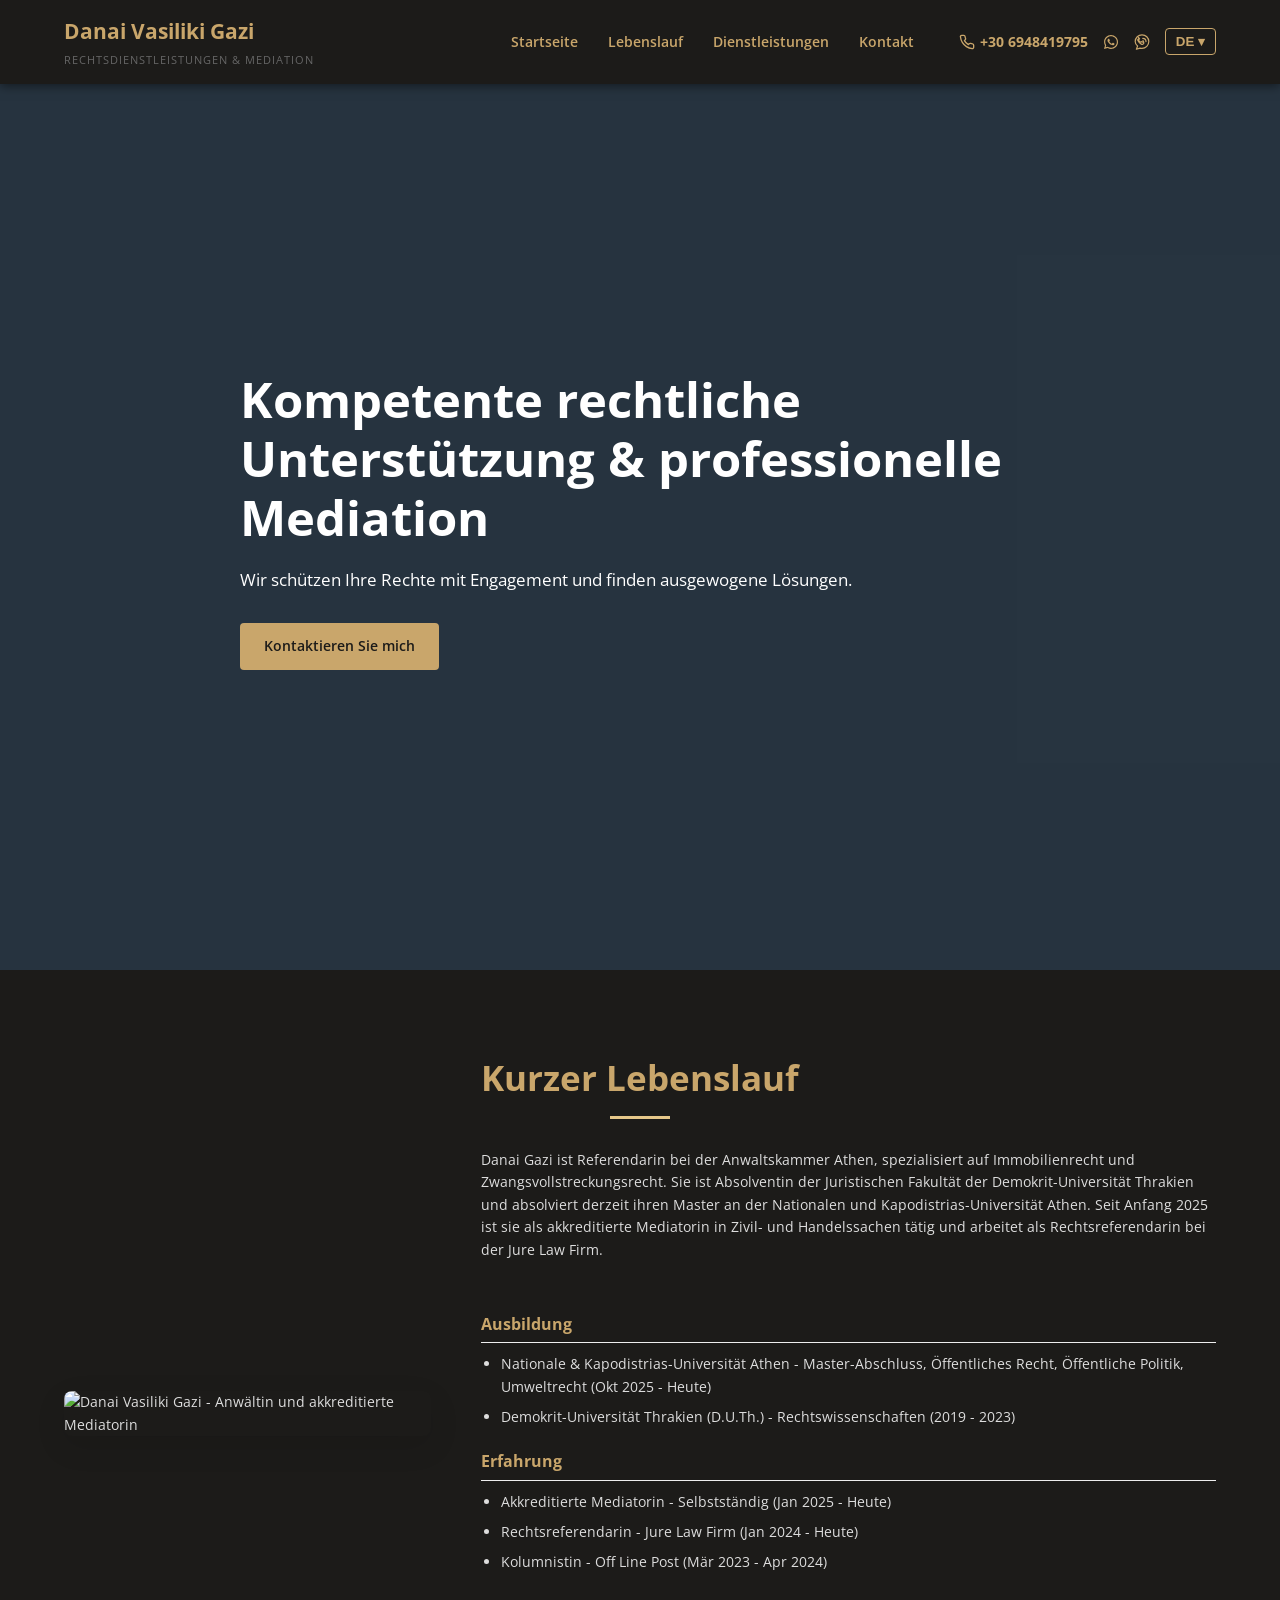
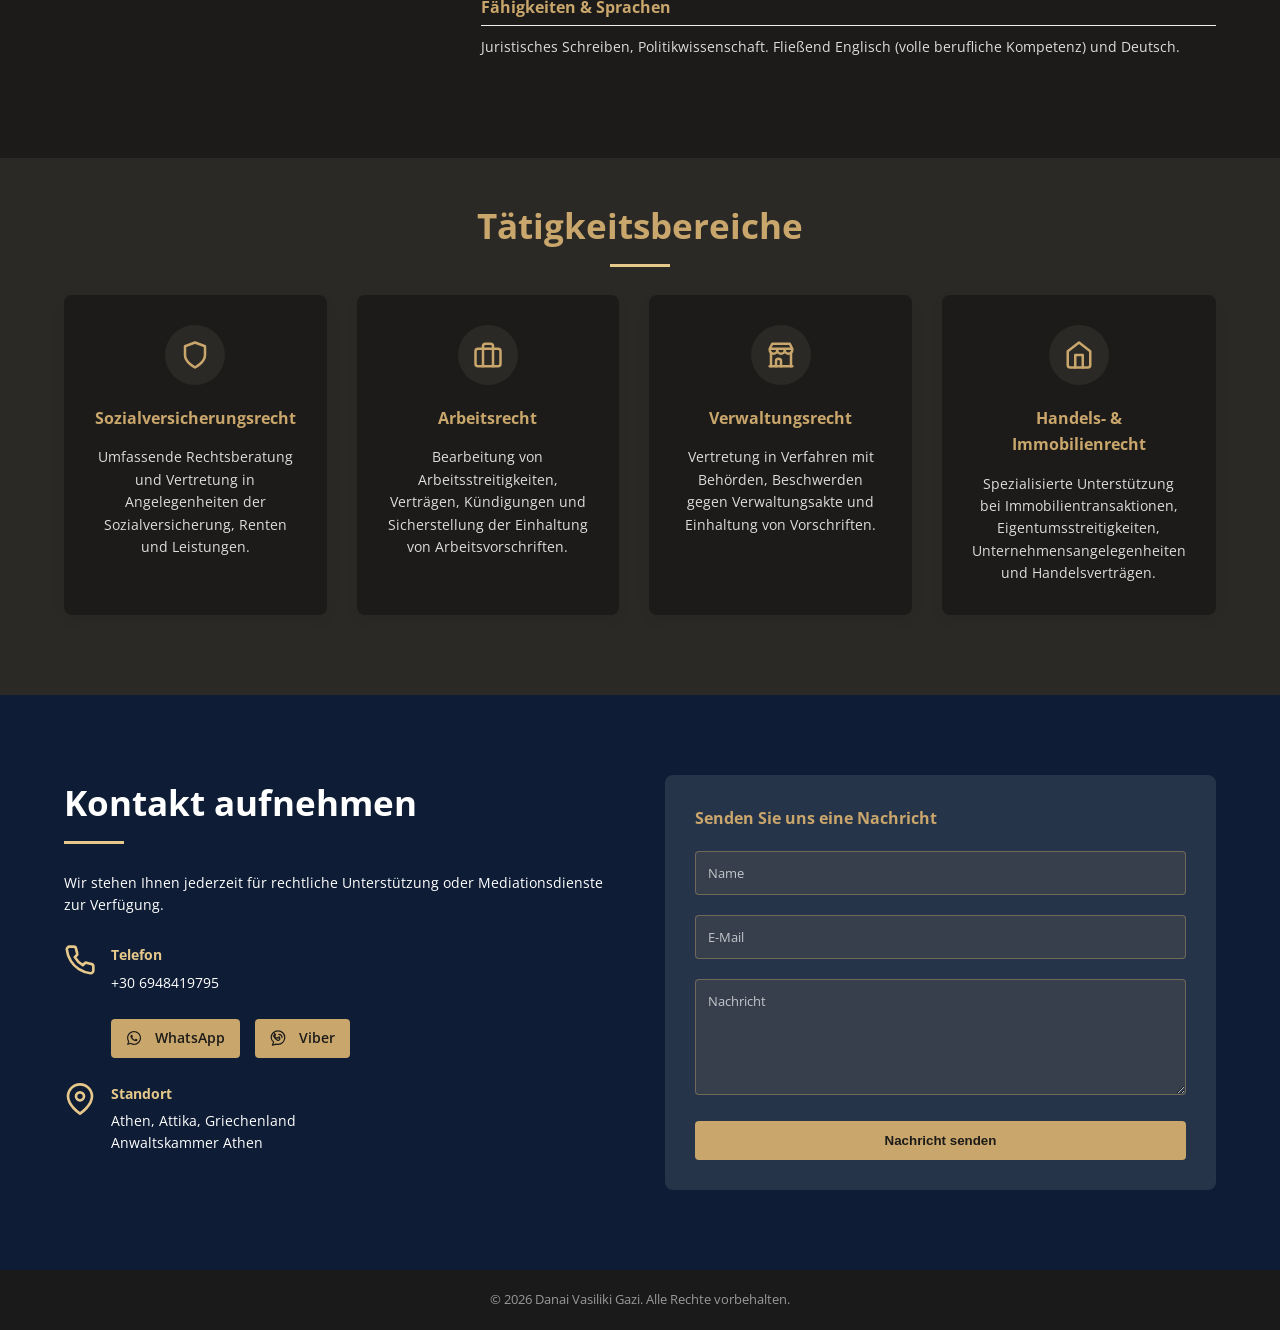
==== danai-vasiliki-gazi/de/index.html @ 1a887050 "." ====
<!DOCTYPE html>
<html lang="de">
<head>
    <meta name="google-site-verification" content="7cED5pmTlYYOZ8iL5Qbo6pSkVBy6zcgVpMgm1AXRRhg" />
    <meta charset="UTF-8">
    <meta name="viewport" content="width=device-width, initial-scale=1.0">
    <title>Danai Vasiliki Gazi - Rechtsdienstleistungen &amp; Mediation</title>
    <meta name="description" content="Danai Vasiliki Gazi ist Referendarin und akkreditierte Mediatorin. Kompetente rechtliche Unterstützung und professionelle Mediation in Athen.">
    
    <link rel="preload" as="image" href="../dikigoros-athina-nomikes-ypiresies.jpg">
    
    <link rel="alternate" hreflang="el" href="/" />
    <link rel="alternate" hreflang="en" href="/en/" />
    <link rel="alternate" hreflang="de" href="/de/" />
    <link rel="alternate" hreflang="x-default" href="/" />

    <link rel="apple-touch-icon" sizes="180x180" href="../apple-touch-icon.png">
    <link rel="icon" type="image/png" sizes="32x32" href="../favicon-32x32.png">
    <link rel="icon" type="image/png" sizes="16x16" href="../favicon-16x16.png">
    <link rel="icon" type="image/png" sizes="192x192" href="../android-chrome-192x192.png">
    <link rel="icon" type="image/png" sizes="512x512" href="../android-chrome-512x512.png">
    <link rel="icon" href="../favicon.ico">

    <link rel="stylesheet" href="../style.css">
    <link href="https://fonts.googleapis.com/css2?family=Open+Sans:wght@300;400;600;700&display=swap" rel="stylesheet">
</head>
<body>

    <header class="site-header">
        <div class="container header-container">
            <div class="logo">
                <h1>Danai Vasiliki Gazi</h1>
                <p class="subtitle">Rechtsdienstleistungen &amp; Mediation</p>
            </div>
            
            <nav class="main-nav" id="main-nav">
                <ul class="nav-links">
                    <li><a href="#home">Startseite</a></li>
                    <li><a href="#about">Lebenslauf</a></li>
                    <li><a href="#services">Dienstleistungen</a></li>
                    <li><a href="#contact">Kontakt</a></li>
                </ul>
                <div class="nav-actions">
                    <a href="tel:+306948419795" class="phone-link">
                        <svg class="icon-small" viewBox="0 0 24 24" fill="none" stroke="currentColor" stroke-width="2" stroke-linecap="round" stroke-linejoin="round"><path d="M22 16.92v3a2 2 0 0 1-2.18 2 19.79 19.79 0 0 1-8.63-3.07 19.5 19.5 0 0 1-6-6 19.79 19.79 0 0 1-3.07-8.67A2 2 0 0 1 4.11 2h3a2 2 0 0 1 2 1.72 12.84 12.84 0 0 0 .7 2.81 2 2 0 0 1-.45 2.11L8.09 9.91a16 16 0 0 0 6 6l1.27-1.27a2 2 0 0 1 2.11-.45 12.84 12.84 0 0 0 2.81.7A2 2 0 0 1 22 16.92z"></path></svg>
                        <span>+30 6948419795</span>
                    </a>
                    
                    <a href="https://wa.me/306948419795" class="phone-link social-icon-link" title="WhatsApp" target="_blank">
                        <svg class="icon-small" viewBox="0 0 448 512" fill="currentColor">
                            <path d="M380.9 97.1C339 55.1 283.2 32 223.9 32c-122.4 0-222 99.6-222 222 0 39.1 10.2 77.3 29.6 111L0 480l117.7-30.9c32.4 17.7 68.9 27 106.1 27h.1c122.3 0 224.1-99.6 224.1-222 0-59.3-25.2-115-67.1-157zm-157 341.6c-33.2 0-65.7-8.9-94-25.7l-6.7-4-69.8 18.3L72 359.2l-4.4-7c-18.5-29.4-28.2-63.3-28.2-98.2 0-101.7 82.8-184.5 184.6-184.5 49.3 0 95.6 19.2 130.4 54.1 34.8 34.9 56.2 81.2 56.1 130.5 0 101.8-84.9 184.6-186.6 184.6zm101.2-138.2c-5.5-2.8-32.8-16.2-37.9-18-5.1-1.9-8.8-2.8-12.5 2.8-3.7 5.6-14.3 18-17.6 21.8-3.2 3.7-6.5 4.2-12 1.4-32.6-16.3-54-29.1-75.5-66-5.7-9.8 5.7-9.1 16.3-30.3 1.8-3.7.9-6.9-.5-9.7-1.4-2.8-12.5-30.1-17.1-41.2-4.5-10.8-9.1-9.3-12.5-9.5-3.2-.2-6.9-.2-10.6-.2-3.7 0-9.7 1.4-14.8 6.9-5.1 5.6-19.4 19-19.4 46.3 0 27.3 19.9 53.7 22.6 57.4 2.8 3.7 39.1 59.7 94.8 83.8 35.2 15.2 49 16.5 66.6 13.9 10.7-1.6 32.8-13.4 37.4-26.4 4.6-13 4.6-24.1 3.2-26.4-1.3-2.5-5-3.9-10.5-6.6z"></path>
                        </svg>
                    </a>
                    <a href="viber://chat?number=%2B306948419795" class="phone-link social-icon-link" title="Viber" target="_blank">
                        <svg class="icon-small" viewBox="3 2 19 20" fill="none" stroke="currentColor" stroke-width="1.5" stroke-linecap="round" stroke-linejoin="round">
                            <path d="M21 11.5c0 4.69-3.81 8.5-8.5 8.5-.87 0-1.7-.13-2.5-.38L5.5 21l1.5-4C5.13 15.65 4 13.7 4 11.5 4 6.81 7.81 3 12.5 3S21 6.81 21 11.5z"></path>
                            <path d="M9.5 8c-.28-.28-.5-.5-.85-.5s-.7.22-.85.5c-.3.3-.65.7-.65 1.15s.2 1 .4 1.45c.8 1.8 2.25 3.25 4.05 4.05.45.2.95.4 1.45.4s.85-.35 1.15-.65c.15-.15.37-.57.5-.85.13-.28.13-.5.13-.57s-.22-.36-.6-.54l-1.6-.74c-.38-.18-.63-.28-.73-.13-.1.15-.38.48-.5.62-.13.15-.27.17-.65 0-1.1-.5-1.9-1.3-2.4-2.4-.17-.38-.15-.52 0-.65.14-.12.47-.4.62-.5.15-.1.05-.35-.13-.73l-.74-1.6z"></path>
                            <path d="M13.5 7.5a4 4 0 0 1 4 4"></path>
                            <path d="M13.5 10.5a1 1 0 0 1 1 1"></path>
                        </svg>
                    </a>
                    
                    <div class="lang-selector">
                        <button class="lang-btn" onclick="toggleLangMenu()">DE &#9662;</button>
                        <div class="lang-dropdown" id="lang-dropdown">
                            <a href="/">EL</a>
                            <a href="/en/">EN</a>
                            <a href="/de/">DE</a>
                        </div>
                    </div>
                </div>
            </nav>
            
            <button class="mobile-menu-btn" id="mobile-menu-btn">
                <span></span>
                <span></span>
                <span></span>
            </button>
        </div>
    </header>

    <section id="home" class="first-section" aria-label="Athens Lawyer Legal Services">
        <div class="first-overlay" role="img" aria-label="Scales of Justice and Law Books"></div>
        <div class="container first-content">
            <h2>Kompetente rechtliche Unterstützung &amp; professionelle Mediation</h2>
            <p>Wir schützen Ihre Rechte mit Engagement und finden ausgewogene Lösungen.</p>
            <a href="#contact" class="btn btn-primary">Kontaktieren Sie mich</a>
        </div>
    </section>

    <section id="about" class="about-section section-padding">
        <div class="container">
            <div class="about-section-container">
                <h2 class="section-title about-section-title">Kurzer Lebenslauf</h2>
                <div class="about-content-wrapper">
                    <div class="about-image">
                        <img src="../danai-vasiliki-gazi-dikigoros.jpg" alt="Danai Vasiliki Gazi - Anwältin und akkreditierte Mediatorin" id="profile-img">
                    </div>
                    <p class="about-intro">Danai Gazi ist Referendarin bei der Anwaltskammer Athen, spezialisiert auf Immobilienrecht und Zwangsvollstreckungsrecht. Sie ist Absolventin der Juristischen Fakultät der Demokrit-Universität Thrakien und absolviert derzeit ihren Master an der Nationalen und Kapodistrias-Universität Athen. Seit Anfang 2025 ist sie als akkreditierte Mediatorin in Zivil- und Handelssachen tätig und arbeitet als Rechtsreferendarin bei der Jure Law Firm.</p>
                    
                    <div class="resume-highlights">
                        <div class="resume-item">
                            <h3>Ausbildung</h3>
                            <ul>
                                <li>Nationale &amp; Kapodistrias-Universität Athen - Master-Abschluss, Öffentliches Recht, Öffentliche Politik, Umweltrecht (Okt 2025 - Heute)</li>
                                <li>Demokrit-Universität Thrakien (D.U.Th.) - Rechtswissenschaften (2019 - 2023)</li>
                            </ul>
                        </div>
                        <div class="resume-item">
                            <h3>Erfahrung</h3>
                            <ul>
                                <li>Akkreditierte Mediatorin - Selbstständig (Jan 2025 - Heute)</li>
                                <li>Rechtsreferendarin - Jure Law Firm (Jan 2024 - Heute)</li>
                                <li>Kolumnistin - Off Line Post (Mär 2023 - Apr 2024)</li>
                            </ul>
                        </div>
                         <div class="resume-item">
                            <h3>Fähigkeiten &amp; Sprachen</h3>
                            <p>Juristisches Schreiben, Politikwissenschaft. Fließend Englisch (volle berufliche Kompetenz) und Deutsch.</p>
                        </div>
                    </div>
                </div>
            </div>
        </div>
    </section>

    <section id="services" class="services-section section-padding bg-light">
        <div class="container">
            <h2 class="section-title text-center">Tätigkeitsbereiche</h2>
            <div class="services-grid">
                
                <div class="service-card">
                    <div class="service-icon">
                        <svg viewBox="0 0 24 24" fill="none" stroke="currentColor" stroke-width="2" stroke-linecap="round" stroke-linejoin="round" style="width: 30px; height: 30px; color: var(--primary-color);"><path d="M12 22s8-4 8-10V5l-8-3-8 3v7c0 6 8 10 8 10z"></path></svg>
                    </div>
                    <h3>Sozialversicherungsrecht</h3>
                    <p>Umfassende Rechtsberatung und Vertretung in Angelegenheiten der Sozialversicherung, Renten und Leistungen.</p>
                </div>
                
                <div class="service-card">
                    <div class="service-icon">
                        <svg viewBox="0 0 24 24" fill="none" stroke="currentColor" stroke-width="2" stroke-linecap="round" stroke-linejoin="round" style="width: 30px; height: 30px; color: var(--primary-color);"><rect x="2" y="7" width="20" height="14" rx="2" ry="2"></rect><path d="M16 21V5a2 2 0 0 0-2-2h-4a2 2 0 0 0-2 2v16"></path></svg>
                    </div>
                    <h3>Arbeitsrecht</h3>
                    <p>Bearbeitung von Arbeitsstreitigkeiten, Verträgen, Kündigungen und Sicherstellung der Einhaltung von Arbeitsvorschriften.</p>
                </div>
                
                <div class="service-card">
                    <div class="service-icon">
                        <svg viewBox="0 0 24 24" fill="none" stroke="currentColor" stroke-width="2" stroke-linecap="round" stroke-linejoin="round" style="width: 30px; height: 30px; color: var(--primary-color);"><path d="M3 21h18"></path><path d="M3 7v1a3 3 0 0 0 6 0v-1m0 1a3 3 0 0 0 6 0v-1m0 1a3 3 0 0 0 6 0v-1h-18l2-4h14l2 4"></path><line x1="4" y1="21" x2="4" y2="10"></line><line x1="20" y1="21" x2="20" y2="10"></line><path d="M8 21v-4a2 2 0 0 1 4 0v4"></path></svg>
                    </div>
                    <h3>Verwaltungsrecht</h3>
                    <p>Vertretung in Verfahren mit Behörden, Beschwerden gegen Verwaltungsakte und Einhaltung von Vorschriften.</p>
                </div>
                
                <div class="service-card">
                    <div class="service-icon">
                        <svg viewBox="0 0 24 24" fill="none" stroke="currentColor" stroke-width="2" stroke-linecap="round" stroke-linejoin="round" style="width: 30px; height: 30px; color: var(--primary-color);"><path d="M3 9l9-7 9 7v11a2 2 0 0 1-2 2H5a2 2 0 0 1-2-2z"></path><polyline points="9 22 9 12 15 12 15 22"></polyline></svg>
                    </div>
                    <h3>Handels- &amp; Immobilienrecht</h3>
                    <p>Spezialisierte Unterstützung bei Immobilientransaktionen, Eigentumsstreitigkeiten, Unternehmensangelegenheiten und Handelsverträgen.</p>
                </div>

            </div>
        </div>
    </section>

    <section id="contact" class="last-section" aria-label="Contact Law Office">
        <div class="last-overlay" role="img" aria-label="Law Library Books"></div>
        <div class="container last-container">
            <div class="last-content">
                <h2 class="section-title last-title">Kontakt aufnehmen</h2>
                <p class="last-desc">Wir stehen Ihnen jederzeit für rechtliche Unterstützung oder Mediationsdienste zur Verfügung.</p>
                
                <div class="last-info">
                    <a href="tel:+306948419795" class="last-info-item">
                        <svg class="icon-medium" style="color: var(--secondary-color);" viewBox="0 0 24 24" fill="none" stroke="currentColor" stroke-width="2" stroke-linecap="round" stroke-linejoin="round"><path d="M22 16.92v3a2 2 0 0 1-2.18 2 19.79 19.79 0 0 1-8.63-3.07 19.5 19.5 0 0 1-6-6 19.79 19.79 0 0 1-3.07-8.67A2 2 0 0 1 4.11 2h3a2 2 0 0 1 2 1.72 12.84 12.84 0 0 0 .7 2.81 2 2 0 0 1-.45 2.11L8.09 9.91a16 16 0 0 0 6 6l1.27-1.27a2 2 0 0 1 2.11-.45 12.84 12.84 0 0 0 2.81.7A2 2 0 0 1 22 16.92z"></path></svg>
                        <div>
                            <h4>Telefon</h4>
                            <p>+30 6948419795</p>
                        </div>
                    </a>
                    
                    <div class="social-contact-buttons" style="display: flex; gap: 15px; margin-bottom: 25px; margin-left: 47px;">
                        <a href="https://wa.me/306948419795" class="btn btn-primary social-btn-wa" target="_blank" style="display: flex; align-items: center; justify-content: center; gap: 8px; padding: 8px 15px;">
                            <svg class="icon-small" viewBox="0 0 448 512" fill="currentColor">
                                <path d="M380.9 97.1C339 55.1 283.2 32 223.9 32c-122.4 0-222 99.6-222 222 0 39.1 10.2 77.3 29.6 111L0 480l117.7-30.9c32.4 17.7 68.9 27 106.1 27h.1c122.3 0 224.1-99.6 224.1-222 0-59.3-25.2-115-67.1-157zm-157 341.6c-33.2 0-65.7-8.9-94-25.7l-6.7-4-69.8 18.3L72 359.2l-4.4-7c-18.5-29.4-28.2-63.3-28.2-98.2 0-101.7 82.8-184.5 184.6-184.5 49.3 0 95.6 19.2 130.4 54.1 34.8 34.9 56.2 81.2 56.1 130.5 0 101.8-84.9 184.6-186.6 184.6zm101.2-138.2c-5.5-2.8-32.8-16.2-37.9-18-5.1-1.9-8.8-2.8-12.5 2.8-3.7 5.6-14.3 18-17.6 21.8-3.2 3.7-6.5 4.2-12 1.4-32.6-16.3-54-29.1-75.5-66-5.7-9.8 5.7-9.1 16.3-30.3 1.8-3.7.9-6.9-.5-9.7-1.4-2.8-12.5-30.1-17.1-41.2-4.5-10.8-9.1-9.3-12.5-9.5-3.2-.2-6.9-.2-10.6-.2-3.7 0-9.7 1.4-14.8 6.9-5.1 5.6-19.4 19-19.4 46.3 0 27.3 19.9 53.7 22.6 57.4 2.8 3.7 39.1 59.7 94.8 83.8 35.2 15.2 49 16.5 66.6 13.9 10.7-1.6 32.8-13.4 37.4-26.4 4.6-13 4.6-24.1 3.2-26.4-1.3-2.5-5-3.9-10.5-6.6z"></path>
                            </svg>
                            <span style="margin-left: 5px;">WhatsApp</span>
                        </a>
                        <a href="viber://chat?number=%2B306948419795" class="btn btn-primary social-btn-viber" target="_blank" style="display: flex; align-items: center; justify-content: center; gap: 8px; padding: 8px 15px;">
                            <svg class="icon-small" viewBox="3 2 19 20" fill="none" stroke="currentColor" stroke-width="1.5" stroke-linecap="round" stroke-linejoin="round">
                                <path d="M21 11.5c0 4.69-3.81 8.5-8.5 8.5-.87 0-1.7-.13-2.5-.38L5.5 21l1.5-4C5.13 15.65 4 13.7 4 11.5 4 6.81 7.81 3 12.5 3S21 6.81 21 11.5z"></path>
                                <path d="M9.5 8c-.28-.28-.5-.5-.85-.5s-.7.22-.85.5c-.3.3-.65.7-.65 1.15s.2 1 .4 1.45c.8 1.8 2.25 3.25 4.05 4.05.45.2.95.4 1.45.4s.85-.35 1.15-.65c.15-.15.37-.57.5-.85.13-.28.13-.5.13-.57s-.22-.36-.6-.54l-1.6-.74c-.38-.18-.63-.28-.73-.13-.1.15-.38.48-.5.62-.13.15-.27.17-.65 0-1.1-.5-1.9-1.3-2.4-2.4-.17-.38-.15-.52 0-.65.14-.12.47-.4.62-.5.15-.1.05-.35-.13-.73l-.74-1.6z"></path>
                                <path d="M13.5 7.5a4 4 0 0 1 4 4"></path>
                                <path d="M13.5 10.5a1 1 0 0 1 1 1"></path>
                            </svg>
                            <span style="margin-left: 5px;">Viber</span>
                        </a>
                    </div>
                    <a href="https://www.google.com/maps/dir//%CE%94%CE%B9%CE%BA%CE%B7%CE%B3%CE%BF%CF%81%CE%B9%CE%BA%CF%8C%CF%82+%CE%A3%CF%8D%CE%BB%CE%BB%CE%BF%CE%B3%CE%BF%CF%82+%CE%91%CE%B8%CE%B7%CE%BD%CF%8E%CE%BD,+%CE%91%CE%BA%CE%B1%CE%B4%CE%B7%CE%BC%CE%AF%CE%B1%CF%82+60,+%CE%91%CE%B8%CE%AE%CE%BD%CE%B1+106+79/@39.6310796,20.8672131,2584m/data=!3m2!1e3!4b1!4m8!4m7!1m0!1m5!1m1!1s0x14a1bd39ff932bb1:0xc28e20ec53037379!2m2!1d23.7338361!2d37.9823078?entry=ttu&g_ep=EgoyMDI2MDgxMS4wIKXMDSoASAFQAw%3D%3D" class="last-info-item" target="_blank">
                        <svg class="icon-medium" style="color: var(--secondary-color);" viewBox="0 0 24 24" fill="none" stroke="currentColor" stroke-width="2" stroke-linecap="round" stroke-linejoin="round"><path d="M21 10c0 7-9 13-9 13s-9-6-9-13a9 9 0 0 1 18 0z"></path><circle cx="12" cy="10" r="3"></circle></svg>
                        <div>
                            <h4>Standort</h4>
                            <p>Athen, Attika, Griechenland<br>Anwaltskammer Athen</p>
                        </div>
                    </a>
                </div>
            </div>
            
            <div class="last-form-container">
                <form id="last-form" class="last-form" action="https://api.web3forms.com/submit" method="POST">
                    <input type="hidden" name="access_key" value="790a8910-5a6c-4f26-a76e-fc4235eee92d">
                    <h3 style="margin-bottom: 20px; color: var(--primary-color);">Senden Sie uns eine Nachricht</h3>
                    <div class="form-group">
                        <input type="text" id="name" name="name" placeholder="Name" required>
                    </div>
                    <div class="form-group">
                        <input type="email" id="email" name="email" placeholder="E-Mail" required>
                    </div>
                    <div class="form-group">
                        <textarea id="message" name="message" rows="5" placeholder="Nachricht" required></textarea>
                    </div>
                    <button type="submit" class="btn btn-primary btn-block">Nachricht senden</button>
                </form>
            </div>
        </div>
    </section>

    <footer class="site-footer">
        <div class="container text-center">
            <p>&copy; <span id="current-year"></span> Danai Vasiliki Gazi. <span>Alle Rechte vorbehalten.</span></p>
        </div>
    </footer>

    <script src="../script.js"></script>
</body>
</html>
---- danai-vasiliki-gazi/style.css ----
:root {
    color-scheme: dark;
    --primary-color: #c9a66b;
    --secondary-color: #e6c88a; 
    --text-color: #dddddd;
    --light-bg: #2a2926;
    --about-bg: #24221f;
    --white: #1c1b19;
    --shadow-color: rgba(0, 0, 0, 0.5);
    --first-overlay: rgba(44, 62, 80, 0.7);
    --last-overlay: rgba(10, 30, 60, 0.8);
    --first-text: #ffffff;
    --input-bg: rgba(201, 166, 107, 0.1);
    --input-border: rgba(201, 166, 107, 0.4);
    --font-family: 'Open Sans', sans-serif;
    --transition-speed: 0.3s;
}

* {
    margin: 0;
    padding: 0;
    box-sizing: border-box;
}

html {
    scroll-behavior: smooth;
    font-size: 14px;
}

body {
    font-family: var(--font-family);
    color: var(--text-color);
    background-color: var(--white);
    line-height: 1.6;
    overflow-x: hidden;
}

a {
    text-decoration: none;
    color: inherit;
    transition: color var(--transition-speed);
}

ul {
    list-style: none;
}

.container {
    width: 90%;
    max-width: 1200px;
    margin: 0 auto;
}

.section-padding {
    padding: 80px 0;
}

.bg-light {
    background-color: var(--light-bg);
}

.text-center {
    text-align: center;
}

.section-title {
    font-size: 2.5rem;
    color: var(--primary-color);
    margin-bottom: 2rem;
    position: relative;
}

.section-title::after {
    content: '';
    display: block;
    width: 60px;
    height: 3px;
    background-color: var(--secondary-color);
    margin-top: 10px;
}

.text-center.section-title::after {
    margin: 10px auto 0;
}

.btn {
    display: inline-block;
    padding: 12px 24px;
    border-radius: 4px;
    font-weight: 600;
    cursor: pointer;
    border: none;
    transition: all var(--transition-speed);
}

.btn-primary {
    background-color: var(--primary-color);
    color: var(--white);
}

.btn-primary:hover {
    background-color: var(--secondary-color);
    color: var(--primary-color);
}

.btn-block {
    width: 100%;
}

.icon-small {
    width: 16px;
    height: 16px;
}

.icon-medium {
    width: 32px;
    height: 32px;
}

.filter-white {
    filter: invert(100%) sepia(0%) saturate(7500%) hue-rotate(289deg) brightness(115%) contrast(105%);
}

.site-header {
    position: fixed;
    top: 0;
    left: 0;
    width: 100%;
    background-color: var(--white);
    box-shadow: 0 2px 10px var(--shadow-color);
    z-index: 1000;
    padding: 15px 0;
    transition: all var(--transition-speed);
}

.site-header.scrolled {
    padding: 10px 0;
    box-shadow: 0 6px 20px var(--shadow-color);
}

.header-container {
    display: flex;
    justify-content: space-between;
    align-items: center;
}

.logo h1 {
    font-size: 1.5rem;
    color: var(--primary-color);
    margin-bottom: 2px;
}

.logo .subtitle {
    font-size: 0.8rem;
    color: #666;
    text-transform: uppercase;
    letter-spacing: 1px;
}

.main-nav {
    display: flex;
    align-items: center;
}

.nav-links {
    display: flex;
    margin-right: 30px;
}

.nav-links li {
    margin: 0 15px;
}

.nav-links a {
    font-weight: 600;
    color: var(--primary-color);
}

.nav-links a:hover {
    color: var(--secondary-color);
}

.nav-actions {
    display: flex;
    align-items: center;
    gap: 15px;
}

.phone-link {
    display: flex;
    align-items: center;
    gap: 5px;
    font-weight: 700;
    color: var(--primary-color);
}

.lang-selector {
    position: relative;
}

.lang-btn {
    background: none;
    border: 1px solid var(--primary-color);
    color: var(--primary-color);
    padding: 5px 10px;
    border-radius: 4px;
    cursor: pointer;
    font-weight: 600;
    transition: all var(--transition-speed);
}

.lang-dropdown {
    display: none;
    position: absolute;
    top: 100%;
    right: 0;
    background: var(--white);
    border: 1px solid var(--shadow-color);
    box-shadow: 0 4px 15px var(--shadow-color);
    border-radius: 4px;
    padding: 10px;
    min-width: 130px;
    z-index: 10;
}

.lang-dropdown.show {
    display: block;
}

.lang-dropdown a {
    display: block;
    padding: 8px 10px;
    color: var(--text-color);
}

.lang-dropdown a:hover {
    background-color: var(--light-bg);
}

.mobile-menu-btn {
    display: none;
    flex-direction: column;
    justify-content: space-between;
    width: 30px;
    height: 21px;
    background: transparent;
    border: none;
    cursor: pointer;
}

.mobile-menu-btn span {
    width: 100%;
    height: 3px;
    background-color: var(--primary-color);
    border-radius: 3px;
    transition: all 0.3s;
}

.first-section {
    position: relative;
    height: 100vh;
    min-height: 600px;
    display: flex;
    align-items: center;
    background-image: url('dikigoros-athina-nomikes-ypiresies.jpg');
    background-size: cover;
    background-position: center top;
    background-attachment: fixed;
    margin-top: 70px;
}

.first-overlay {
    position: absolute;
    top: 0;
    left: 0;
    width: 100%;
    height: 100%;
    background-color: var(--first-overlay);
}

.first-content {
    position: relative;
    z-index: 1;
    color: var(--first-text);
    max-width: 800px;
    transition: color var(--transition-speed);
}

.first-content h2 {
    font-size: 3.5rem;
    margin-bottom: 20px;
    line-height: 1.2;
    word-wrap: break-word;
    overflow-wrap: break-word;
    hyphens: auto;
}

.first-content p {
    font-size: 1.2rem;
    margin-bottom: 30px;
}

.about-section-title {
    text-align: center;
}

.about-section-title::after {
    margin: 10px auto 30px;
}

.about-content-wrapper {
    display: grid;
    grid-template-columns: 1fr 2fr;
    gap: 20px 50px;
    align-items: center;
}

.about-image {
    grid-column: 1 / 2;
    grid-row: 1 / 3;
}

.about-intro {
    grid-column: 2 / 3;
    grid-row: 1 / 2;
    align-self: end;
}

.resume-highlights {
    grid-column: 2 / 3;
    grid-row: 2 / 3;
    align-self: start;
    margin-top: 0;
}

.about-image img {
    width: 100%;
    border-radius: 8px;
    box-shadow: 0 10px 30px rgba(0,0,0,0.1);
}

.resume-highlights {
    margin-top: 30px;
}

.resume-item {
    margin-bottom: 20px;
}

.resume-item h3 {
    color: var(--primary-color);
    margin-bottom: 10px;
    border-bottom: 1px solid #eee;
    padding-bottom: 5px;
}

.resume-item ul {
    list-style-type: disc;
    margin-left: 20px;
}

.resume-item li {
    margin-bottom: 8px;
}

.services-section {
    padding-top: 40px;
}

.services-grid {
    display: grid;
    grid-template-columns: repeat(4, 1fr);
    gap: 30px;
}

@media (max-width: 1024px) {
    .services-grid {
        grid-template-columns: repeat(2, 1fr);
    }
}

@media (max-width: 600px) {
    .services-grid {
        grid-template-columns: 1fr;
    }
}

.service-card {
    background: var(--white);
    padding: 30px;
    border-radius: 8px;
    box-shadow: 0 5px 15px rgba(0,0,0,0.05);
    text-align: center;
    transition: transform var(--transition-speed);
}

.service-card:hover {
    transform: translateY(-10px);
}

.service-icon {
    width: 60px;
    height: 60px;
    margin: 0 auto 20px;
    background-color: var(--light-bg);
    border-radius: 50%;
    display: flex;
    align-items: center;
    justify-content: center;
}

.service-icon img {
    width: 30px;
    height: 30px;
}

.service-card h3 {
    color: var(--primary-color);
    margin-bottom: 15px;
}

.last-section {
    position: relative;
    padding: 80px 0;
    background-image: url('diamesolavisi-epikoinonia-dikigoriko-grafeio.jpg');
    background-size: cover;
    background-position: center;
    color: var(--first-text);
    transition: color var(--transition-speed);
}

.last-overlay {
    position: absolute;
    top: 0;
    left: 0;
    width: 100%;
    height: 100%;
    background-color: var(--last-overlay);
}

.last-title {
    color: var(--first-text) !important;
}

.last-desc {
    color: var(--first-text);
    margin-bottom: 2rem;
}

.last-container {
    position: relative;
    z-index: 1;
    display: grid;
    grid-template-columns: 1fr 1fr;
    gap: 50px;
}

.last-info-item {
    display: flex;
    gap: 15px;
    margin-bottom: 25px;
}

.last-info-item h4 {
    margin-bottom: 5px;
    color: var(--secondary-color);
}

.last-form {
    background: rgba(255, 255, 255, 0.1);
    padding: 30px;
    border-radius: 8px;
    backdrop-filter: blur(5px);
}

.form-group {
    margin-bottom: 20px;
}

.form-group input,
.form-group textarea {
    width: 100%;
    padding: 12px;
    border: 1px solid var(--input-border);
    background: var(--input-bg);
    color: var(--first-text);
    border-radius: 4px;
    font-family: inherit;
    transition: all 0.3s ease;
}

.form-group input::placeholder,
.form-group textarea::placeholder {
    color: var(--first-text);
    opacity: 0.7;
}

.form-group input:focus,
.form-group textarea:focus {
    outline: none;
    border-color: var(--primary-color);
    background: rgba(201, 166, 107, 0.2);
}

.site-footer {
    background-color: #1a1a1a;
    color: #999;
    padding: 20px 0;
    font-size: 0.9rem;
}

@media (max-width: 992px) {
    .about-section-title {
        text-align: left;
    }

    .about-section-title::after {
        margin: 10px 0 30px 0;
    }

    .about-content-wrapper {
        display: block;
    }

    .about-content-wrapper::after {
        content: "";
        display: table;
        clear: both;
    }

    .about-image {
        float: left;
        width: 40%;
        margin: 0 20px 5px 0;
    }
    
    .about-intro {
        margin-bottom: 10px;
    }

    .resume-highlights {
        clear: both;
        padding-top: 10px;
    }

    .last-container {
        grid-template-columns: 1fr;
    }
    
    .first-content h2 {
        font-size: 2.5rem;
    }
}

@media (max-width: 600px) {
    .about-image {
        width: 45%;
        margin: 5px 15px 5px 0;
    }
    
    .logo h1 {
        font-size: 1.25rem;
    }
    
    .logo .subtitle {
        font-size: 0.7rem;
    }
    
    .first-content h2 {
        font-size: 1.8rem;
    }
}

@media (max-width: 1150px) {
    .mobile-menu-btn {
        display: flex;
    }
    
    .main-nav {
        position: fixed;
        top: 70px;
        left: -100%;
        width: 100%;
        height: calc(100vh - 70px);
        background-color: var(--white);
        flex-direction: column;
        align-items: flex-start;
        padding: 30px;
        transition: left 0.3s ease;
        overflow-y: auto;
    }
    
    .main-nav.active {
        left: 0;
    }
    
    .nav-links {
        flex-direction: column;
        margin-right: 0;
        margin-bottom: 30px;
        width: 100%;
    }
    
    .nav-links li {
        margin: 15px 0;
        width: 100%;
    }
    
    .nav-actions {
        flex-direction: column;
        align-items: flex-start;
        width: 100%;
    }
    
    .lang-dropdown {
        left: 0;
        right: auto;
    }
    
    .first-section {
        margin-top: 60px;
    }
}
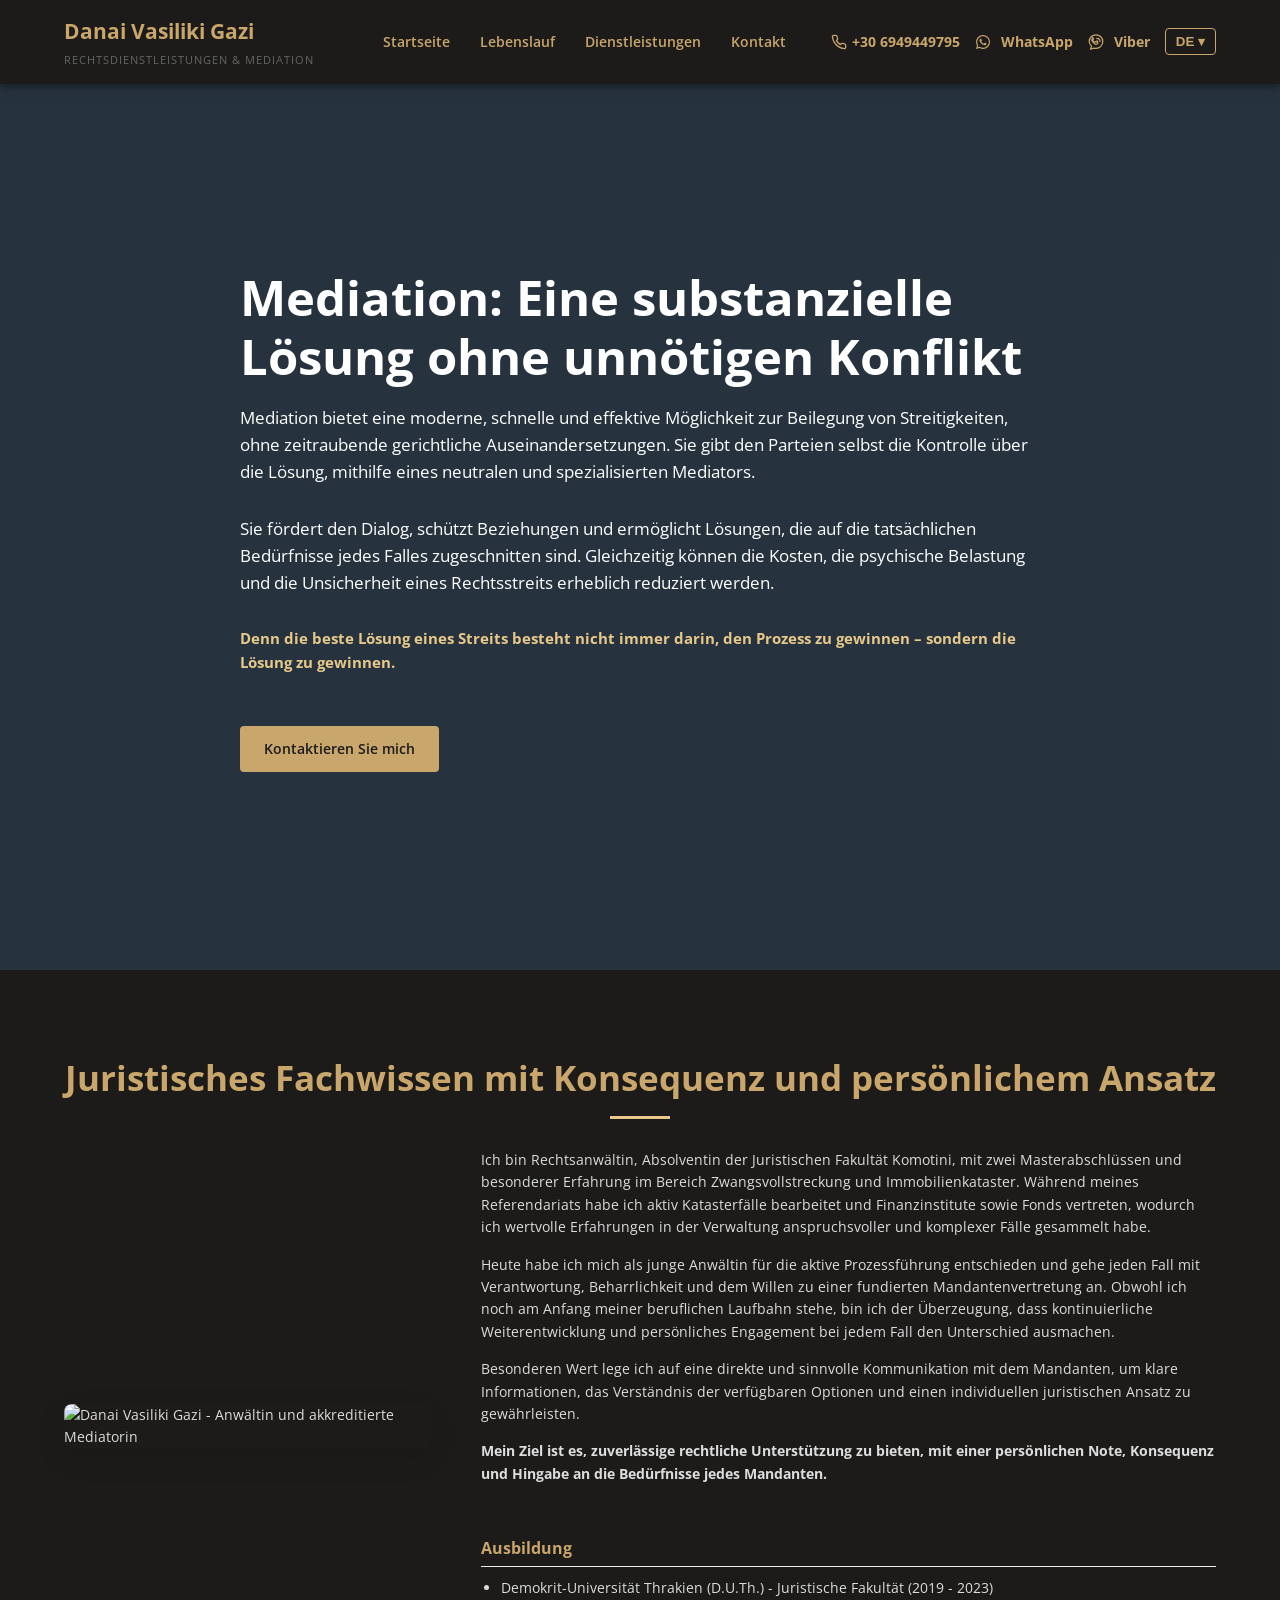
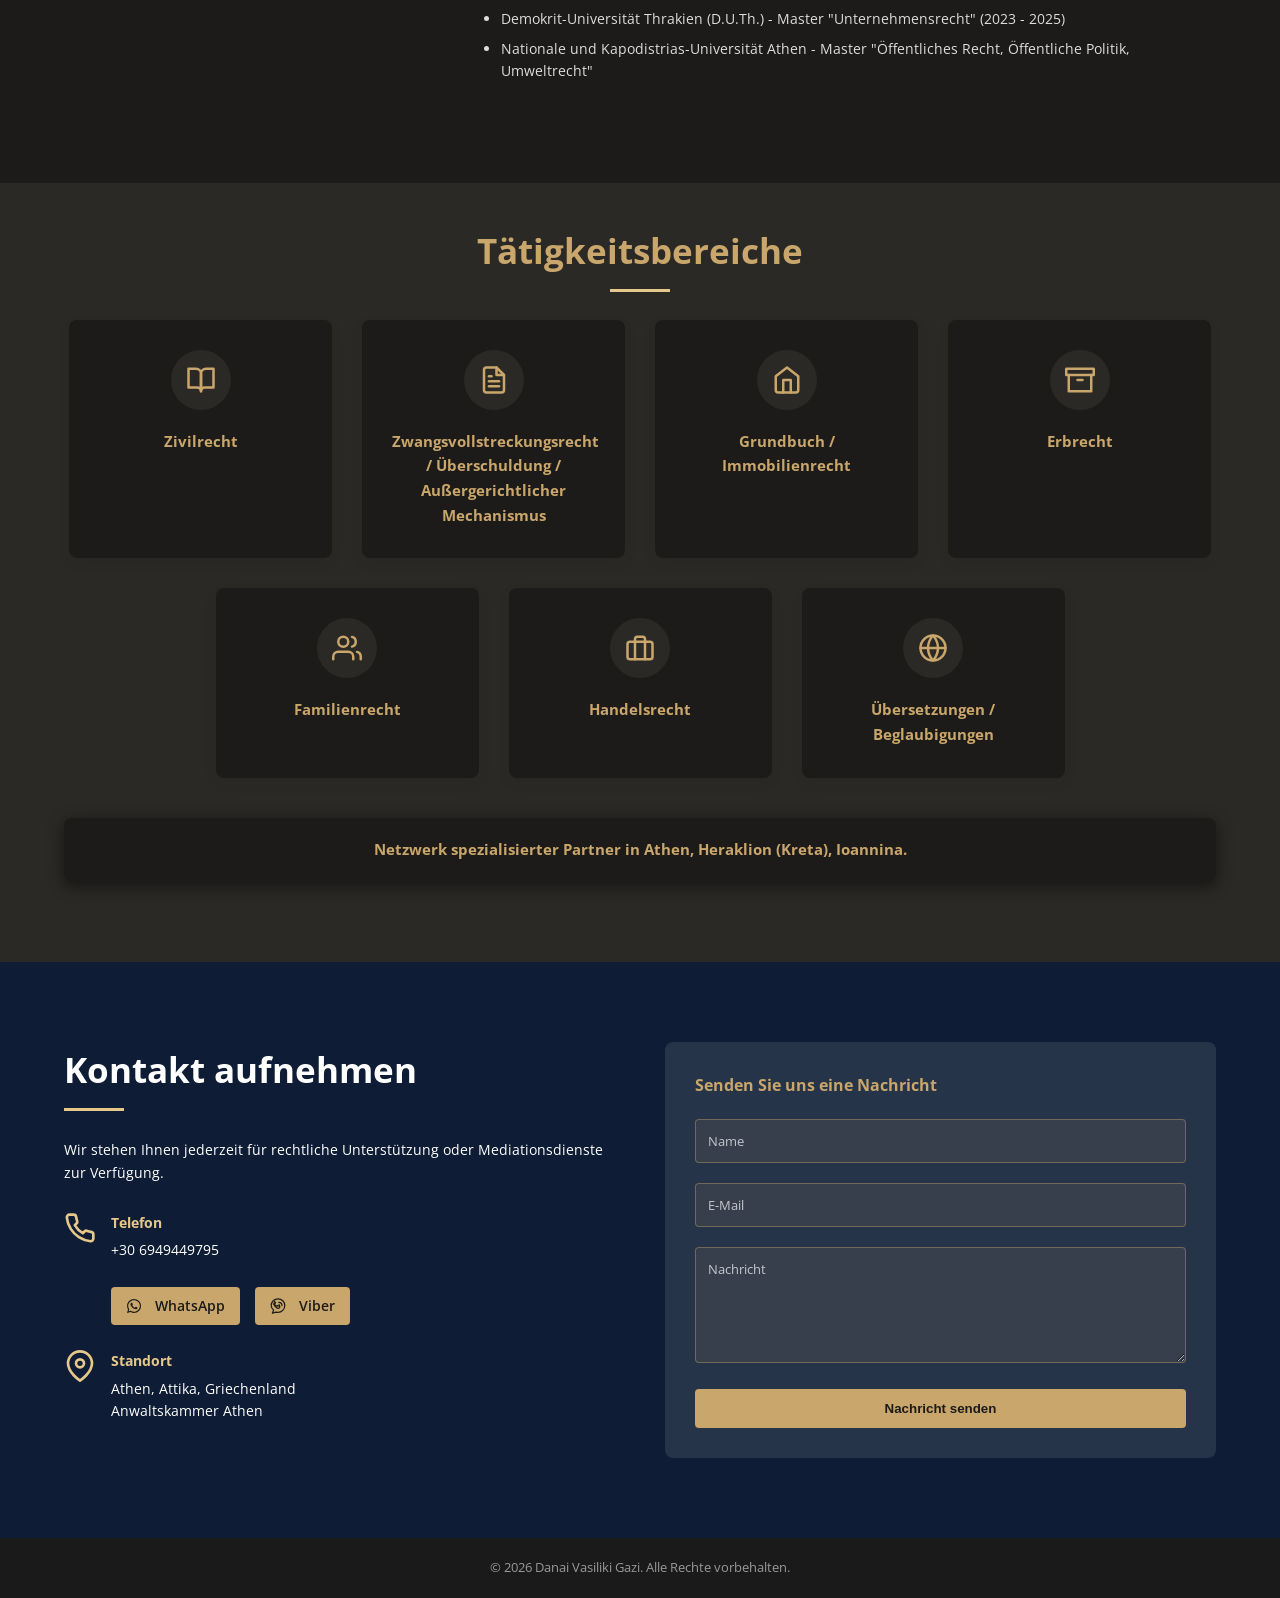
==== commit 6e2b37dc: "." ====
--- a/danai-vasiliki-gazi/de/index.html
+++ b/danai-vasiliki-gazi/de/index.html
@@ -7,8 +7,15 @@
     <title>Danai Vasiliki Gazi - Rechtsdienstleistungen &amp; Mediation</title>
     <meta name="description" content="Danai Vasiliki Gazi ist Referendarin und akkreditierte Mediatorin. Kompetente rechtliche Unterstützung und professionelle Mediation in Athen.">
     
+    <meta property="og:title" content="Danai Vasiliki Gazi - Rechtsdienstleistungen &amp; Mediation">
+    <meta property="og:description" content="Danai Vasiliki Gazi ist Referendarin und akkreditierte Mediatorin. Kompetente rechtliche Unterstützung und professionelle Mediation in Athen.">
+    <meta property="og:image" content="https://danai-vasiliki-gazi.pages.dev/dikigoros-athina-nomikes-ypiresies.jpg">
+    <meta property="og:url" content="https://danai-vasiliki-gazi.pages.dev/de/">
+    <meta property="og:type" content="website">
+
     <link rel="preload" as="image" href="../dikigoros-athina-nomikes-ypiresies.jpg">
     
+    <link rel="canonical" href="https://danai-vasiliki-gazi.pages.dev/de/" />
     <link rel="alternate" hreflang="el" href="/" />
     <link rel="alternate" hreflang="en" href="/en/" />
     <link rel="alternate" hreflang="de" href="/de/" />
@@ -41,23 +48,25 @@
                     <li><a href="#contact">Kontakt</a></li>
                 </ul>
                 <div class="nav-actions">
-                    <a href="tel:+306948419795" class="phone-link">
+                    <a href="tel:+306949449795" class="phone-link">
                         <svg class="icon-small" viewBox="0 0 24 24" fill="none" stroke="currentColor" stroke-width="2" stroke-linecap="round" stroke-linejoin="round"><path d="M22 16.92v3a2 2 0 0 1-2.18 2 19.79 19.79 0 0 1-8.63-3.07 19.5 19.5 0 0 1-6-6 19.79 19.79 0 0 1-3.07-8.67A2 2 0 0 1 4.11 2h3a2 2 0 0 1 2 1.72 12.84 12.84 0 0 0 .7 2.81 2 2 0 0 1-.45 2.11L8.09 9.91a16 16 0 0 0 6 6l1.27-1.27a2 2 0 0 1 2.11-.45 12.84 12.84 0 0 0 2.81.7A2 2 0 0 1 22 16.92z"></path></svg>
-                        <span>+30 6948419795</span>
-                    </a>
-                    
-                    <a href="https://wa.me/306948419795" class="phone-link social-icon-link" title="WhatsApp" target="_blank">
+                        <span>+30 6949449795</span>
+                    </a>
+                    
+                    <a href="https://wa.me/306949449795" class="phone-link social-icon-link" title="WhatsApp" target="_blank">
                         <svg class="icon-small" viewBox="0 0 448 512" fill="currentColor">
                             <path d="M380.9 97.1C339 55.1 283.2 32 223.9 32c-122.4 0-222 99.6-222 222 0 39.1 10.2 77.3 29.6 111L0 480l117.7-30.9c32.4 17.7 68.9 27 106.1 27h.1c122.3 0 224.1-99.6 224.1-222 0-59.3-25.2-115-67.1-157zm-157 341.6c-33.2 0-65.7-8.9-94-25.7l-6.7-4-69.8 18.3L72 359.2l-4.4-7c-18.5-29.4-28.2-63.3-28.2-98.2 0-101.7 82.8-184.5 184.6-184.5 49.3 0 95.6 19.2 130.4 54.1 34.8 34.9 56.2 81.2 56.1 130.5 0 101.8-84.9 184.6-186.6 184.6zm101.2-138.2c-5.5-2.8-32.8-16.2-37.9-18-5.1-1.9-8.8-2.8-12.5 2.8-3.7 5.6-14.3 18-17.6 21.8-3.2 3.7-6.5 4.2-12 1.4-32.6-16.3-54-29.1-75.5-66-5.7-9.8 5.7-9.1 16.3-30.3 1.8-3.7.9-6.9-.5-9.7-1.4-2.8-12.5-30.1-17.1-41.2-4.5-10.8-9.1-9.3-12.5-9.5-3.2-.2-6.9-.2-10.6-.2-3.7 0-9.7 1.4-14.8 6.9-5.1 5.6-19.4 19-19.4 46.3 0 27.3 19.9 53.7 22.6 57.4 2.8 3.7 39.1 59.7 94.8 83.8 35.2 15.2 49 16.5 66.6 13.9 10.7-1.6 32.8-13.4 37.4-26.4 4.6-13 4.6-24.1 3.2-26.4-1.3-2.5-5-3.9-10.5-6.6z"></path>
                         </svg>
-                    </a>
-                    <a href="viber://chat?number=%2B306948419795" class="phone-link social-icon-link" title="Viber" target="_blank">
+                        <span style="margin-left: 5px;">WhatsApp</span>
+                    </a>
+                    <a href="viber://chat?number=%2B306949449795" class="phone-link social-icon-link" title="Viber" target="_blank">
                         <svg class="icon-small" viewBox="3 2 19 20" fill="none" stroke="currentColor" stroke-width="1.5" stroke-linecap="round" stroke-linejoin="round">
                             <path d="M21 11.5c0 4.69-3.81 8.5-8.5 8.5-.87 0-1.7-.13-2.5-.38L5.5 21l1.5-4C5.13 15.65 4 13.7 4 11.5 4 6.81 7.81 3 12.5 3S21 6.81 21 11.5z"></path>
                             <path d="M9.5 8c-.28-.28-.5-.5-.85-.5s-.7.22-.85.5c-.3.3-.65.7-.65 1.15s.2 1 .4 1.45c.8 1.8 2.25 3.25 4.05 4.05.45.2.95.4 1.45.4s.85-.35 1.15-.65c.15-.15.37-.57.5-.85.13-.28.13-.5.13-.57s-.22-.36-.6-.54l-1.6-.74c-.38-.18-.63-.28-.73-.13-.1.15-.38.48-.5.62-.13.15-.27.17-.65 0-1.1-.5-1.9-1.3-2.4-2.4-.17-.38-.15-.52 0-.65.14-.12.47-.4.62-.5.15-.1.05-.35-.13-.73l-.74-1.6z"></path>
                             <path d="M13.5 7.5a4 4 0 0 1 4 4"></path>
                             <path d="M13.5 10.5a1 1 0 0 1 1 1"></path>
                         </svg>
+                        <span style="margin-left: 5px;">Viber</span>
                     </a>
                     
                     <div class="lang-selector">
@@ -82,41 +91,37 @@
     <section id="home" class="first-section" aria-label="Athens Lawyer Legal Services">
         <div class="first-overlay" role="img" aria-label="Scales of Justice and Law Books"></div>
         <div class="container first-content">
-            <h2>Kompetente rechtliche Unterstützung &amp; professionelle Mediation</h2>
-            <p>Wir schützen Ihre Rechte mit Engagement und finden ausgewogene Lösungen.</p>
-            <a href="#contact" class="btn btn-primary">Kontaktieren Sie mich</a>
+            <h2>Mediation: Eine substanzielle Lösung ohne unnötigen Konflikt</h2>
+            <p>Mediation bietet eine moderne, schnelle und effektive Möglichkeit zur Beilegung von Streitigkeiten, ohne zeitraubende gerichtliche Auseinandersetzungen. Sie gibt den Parteien selbst die Kontrolle über die Lösung, mithilfe eines neutralen und spezialisierten Mediators.</p>
+            <p style="margin-top: 10px;">Sie fördert den Dialog, schützt Beziehungen und ermöglicht Lösungen, die auf die tatsächlichen Bedürfnisse jedes Falles zugeschnitten sind. Gleichzeitig können die Kosten, die psychische Belastung und die Unsicherheit eines Rechtsstreits erheblich reduziert werden.</p>
+            <p style="margin-top: 15px; font-weight: bold; font-size: 1.1rem; color: var(--secondary-color);">Denn die beste Lösung eines Streits besteht nicht immer darin, den Prozess zu gewinnen – sondern die Lösung zu gewinnen.</p>
+            <a href="#contact" class="btn btn-primary" style="margin-top: 20px;">Kontaktieren Sie mich</a>
         </div>
     </section>
 
     <section id="about" class="about-section section-padding">
         <div class="container">
             <div class="about-section-container">
-                <h2 class="section-title about-section-title">Kurzer Lebenslauf</h2>
+                <h2 class="section-title about-section-title">Juristisches Fachwissen mit Konsequenz und persönlichem Ansatz</h2>
                 <div class="about-content-wrapper">
                     <div class="about-image">
                         <img src="../danai-vasiliki-gazi-dikigoros.jpg" alt="Danai Vasiliki Gazi - Anwältin und akkreditierte Mediatorin" id="profile-img">
                     </div>
-                    <p class="about-intro">Danai Gazi ist Referendarin bei der Anwaltskammer Athen, spezialisiert auf Immobilienrecht und Zwangsvollstreckungsrecht. Sie ist Absolventin der Juristischen Fakultät der Demokrit-Universität Thrakien und absolviert derzeit ihren Master an der Nationalen und Kapodistrias-Universität Athen. Seit Anfang 2025 ist sie als akkreditierte Mediatorin in Zivil- und Handelssachen tätig und arbeitet als Rechtsreferendarin bei der Jure Law Firm.</p>
-                    
-                    <div class="resume-highlights">
+                    <div class="about-intro">
+                        <p>Ich bin Rechtsanwältin, Absolventin der Juristischen Fakultät Komotini, mit zwei Masterabschlüssen und besonderer Erfahrung im Bereich Zwangsvollstreckung und Immobilienkataster. Während meines Referendariats habe ich aktiv Katasterfälle bearbeitet und Finanzinstitute sowie Fonds vertreten, wodurch ich wertvolle Erfahrungen in der Verwaltung anspruchsvoller und komplexer Fälle gesammelt habe.</p>
+                        <p style="margin-top: 15px;">Heute habe ich mich als junge Anwältin für die aktive Prozessführung entschieden und gehe jeden Fall mit Verantwortung, Beharrlichkeit und dem Willen zu einer fundierten Mandantenvertretung an. Obwohl ich noch am Anfang meiner beruflichen Laufbahn stehe, bin ich der Überzeugung, dass kontinuierliche Weiterentwicklung und persönliches Engagement bei jedem Fall den Unterschied ausmachen.</p>
+                        <p style="margin-top: 15px;">Besonderen Wert lege ich auf eine direkte und sinnvolle Kommunikation mit dem Mandanten, um klare Informationen, das Verständnis der verfügbaren Optionen und einen individuellen juristischen Ansatz zu gewährleisten.</p>
+                        <p style="margin-top: 15px;"><strong>Mein Ziel ist es, zuverlässige rechtliche Unterstützung zu bieten, mit einer persönlichen Note, Konsequenz und Hingabe an die Bedürfnisse jedes Mandanten.</strong></p>
+                    </div>
+                    
+                    <div class="resume-highlights" style="margin-top: 30px;">
                         <div class="resume-item">
                             <h3>Ausbildung</h3>
                             <ul>
-                                <li>Nationale &amp; Kapodistrias-Universität Athen - Master-Abschluss, Öffentliches Recht, Öffentliche Politik, Umweltrecht (Okt 2025 - Heute)</li>
-                                <li>Demokrit-Universität Thrakien (D.U.Th.) - Rechtswissenschaften (2019 - 2023)</li>
+                                <li>Demokrit-Universität Thrakien (D.U.Th.) - Juristische Fakultät (2019 - 2023)</li>
+                                <li>Demokrit-Universität Thrakien (D.U.Th.) - Master "Unternehmensrecht" (2023 - 2025)</li>
+                                <li>Nationale und Kapodistrias-Universität Athen - Master "Öffentliches Recht, Öffentliche Politik, Umweltrecht"</li>
                             </ul>
-                        </div>
-                        <div class="resume-item">
-                            <h3>Erfahrung</h3>
-                            <ul>
-                                <li>Akkreditierte Mediatorin - Selbstständig (Jan 2025 - Heute)</li>
-                                <li>Rechtsreferendarin - Jure Law Firm (Jan 2024 - Heute)</li>
-                                <li>Kolumnistin - Off Line Post (Mär 2023 - Apr 2024)</li>
-                            </ul>
-                        </div>
-                         <div class="resume-item">
-                            <h3>Fähigkeiten &amp; Sprachen</h3>
-                            <p>Juristisches Schreiben, Politikwissenschaft. Fließend Englisch (volle berufliche Kompetenz) und Deutsch.</p>
                         </div>
                     </div>
                 </div>
@@ -131,39 +136,61 @@
                 
                 <div class="service-card">
                     <div class="service-icon">
-                        <svg viewBox="0 0 24 24" fill="none" stroke="currentColor" stroke-width="2" stroke-linecap="round" stroke-linejoin="round" style="width: 30px; height: 30px; color: var(--primary-color);"><path d="M12 22s8-4 8-10V5l-8-3-8 3v7c0 6 8 10 8 10z"></path></svg>
-                    </div>
-                    <h3>Sozialversicherungsrecht</h3>
-                    <p>Umfassende Rechtsberatung und Vertretung in Angelegenheiten der Sozialversicherung, Renten und Leistungen.</p>
-                </div>
-                
+                        <svg viewBox="0 0 24 24" fill="none" stroke="currentColor" stroke-width="2" stroke-linecap="round" stroke-linejoin="round" style="width: 30px; height: 30px; color: var(--primary-color);"><path d="M2 3h6a4 4 0 0 1 4 4v14a3 3 0 0 0-3-3H2z"></path><path d="M22 3h-6a4 4 0 0 0-4 4v14a3 3 0 0 1 3-3h7z"></path></svg>
+                    </div>
+                    <h3 style="margin-top: 15px; margin-bottom: 0; font-size: 1.1rem;">Zivilrecht</h3>
+                </div>
+                
+                <div class="service-card">
+                    <div class="service-icon">
+                        <svg viewBox="0 0 24 24" fill="none" stroke="currentColor" stroke-width="2" stroke-linecap="round" stroke-linejoin="round" style="width: 30px; height: 30px; color: var(--primary-color);"><path d="M14 2H6a2 2 0 0 0-2 2v16a2 2 0 0 0 2 2h12a2 2 0 0 0 2-2V8z"></path><polyline points="14 2 14 8 20 8"></polyline><line x1="16" y1="13" x2="8" y2="13"></line><line x1="16" y1="17" x2="8" y2="17"></line><polyline points="10 9 9 9 8 9"></polyline></svg>
+                    </div>
+                    <h3 style="margin-top: 15px; margin-bottom: 0; font-size: 1.1rem;">Zwangsvollstreckungsrecht / Überschuldung / Außergerichtlicher Mechanismus</h3>
+                </div>
+                
+                <div class="service-card">
+                    <div class="service-icon">
+                        <svg viewBox="0 0 24 24" fill="none" stroke="currentColor" stroke-width="2" stroke-linecap="round" stroke-linejoin="round" style="width: 30px; height: 30px; color: var(--primary-color);"><path d="M3 9l9-7 9 7v11a2 2 0 0 1-2 2H5a2 2 0 0 1-2-2z"></path><polyline points="9 22 9 12 15 12 15 22"></polyline></svg>
+                    </div>
+                    <h3 style="margin-top: 15px; margin-bottom: 0; font-size: 1.1rem;">Grundbuch / Immobilienrecht</h3>
+                </div>
+                
+                <div class="service-card">
+                    <div class="service-icon">
+                        <svg viewBox="0 0 24 24" fill="none" stroke="currentColor" stroke-width="2" stroke-linecap="round" stroke-linejoin="round" style="width: 30px; height: 30px; color: var(--primary-color);"><polyline points="21 8 21 21 3 21 3 8"></polyline><rect x="1" y="3" width="22" height="5"></rect><line x1="10" y1="12" x2="14" y2="12"></line></svg>
+                    </div>
+                    <h3 style="margin-top: 15px; margin-bottom: 0; font-size: 1.1rem;">Erbrecht</h3>
+                </div>
+
+                <div class="service-card">
+                    <div class="service-icon">
+                        <svg viewBox="0 0 24 24" fill="none" stroke="currentColor" stroke-width="2" stroke-linecap="round" stroke-linejoin="round" style="width: 30px; height: 30px; color: var(--primary-color);"><path d="M17 21v-2a4 4 0 0 0-4-4H5a4 4 0 0 0-4 4v2"></path><circle cx="9" cy="7" r="4"></circle><path d="M23 21v-2a4 4 0 0 0-3-3.87"></path><path d="M16 3.13a4 4 0 0 1 0 7.75"></path></svg>
+                    </div>
+                    <h3 style="margin-top: 15px; margin-bottom: 0; font-size: 1.1rem;">Familienrecht</h3>
+                </div>
+
                 <div class="service-card">
                     <div class="service-icon">
                         <svg viewBox="0 0 24 24" fill="none" stroke="currentColor" stroke-width="2" stroke-linecap="round" stroke-linejoin="round" style="width: 30px; height: 30px; color: var(--primary-color);"><rect x="2" y="7" width="20" height="14" rx="2" ry="2"></rect><path d="M16 21V5a2 2 0 0 0-2-2h-4a2 2 0 0 0-2 2v16"></path></svg>
                     </div>
-                    <h3>Arbeitsrecht</h3>
-                    <p>Bearbeitung von Arbeitsstreitigkeiten, Verträgen, Kündigungen und Sicherstellung der Einhaltung von Arbeitsvorschriften.</p>
-                </div>
-                
-                <div class="service-card">
-                    <div class="service-icon">
-                        <svg viewBox="0 0 24 24" fill="none" stroke="currentColor" stroke-width="2" stroke-linecap="round" stroke-linejoin="round" style="width: 30px; height: 30px; color: var(--primary-color);"><path d="M3 21h18"></path><path d="M3 7v1a3 3 0 0 0 6 0v-1m0 1a3 3 0 0 0 6 0v-1m0 1a3 3 0 0 0 6 0v-1h-18l2-4h14l2 4"></path><line x1="4" y1="21" x2="4" y2="10"></line><line x1="20" y1="21" x2="20" y2="10"></line><path d="M8 21v-4a2 2 0 0 1 4 0v4"></path></svg>
-                    </div>
-                    <h3>Verwaltungsrecht</h3>
-                    <p>Vertretung in Verfahren mit Behörden, Beschwerden gegen Verwaltungsakte und Einhaltung von Vorschriften.</p>
-                </div>
-                
-                <div class="service-card">
-                    <div class="service-icon">
-                        <svg viewBox="0 0 24 24" fill="none" stroke="currentColor" stroke-width="2" stroke-linecap="round" stroke-linejoin="round" style="width: 30px; height: 30px; color: var(--primary-color);"><path d="M3 9l9-7 9 7v11a2 2 0 0 1-2 2H5a2 2 0 0 1-2-2z"></path><polyline points="9 22 9 12 15 12 15 22"></polyline></svg>
-                    </div>
-                    <h3>Handels- &amp; Immobilienrecht</h3>
-                    <p>Spezialisierte Unterstützung bei Immobilientransaktionen, Eigentumsstreitigkeiten, Unternehmensangelegenheiten und Handelsverträgen.</p>
-                </div>
-
-            </div>
-        </div>
-    </section>
+                    <h3 style="margin-top: 15px; margin-bottom: 0; font-size: 1.1rem;">Handelsrecht</h3>
+                </div>
+
+                <div class="service-card">
+                    <div class="service-icon">
+                        <svg viewBox="0 0 24 24" fill="none" stroke="currentColor" stroke-width="2" stroke-linecap="round" stroke-linejoin="round" style="width: 30px; height: 30px; color: var(--primary-color);"><circle cx="12" cy="12" r="10"></circle><line x1="2" y1="12" x2="22" y2="12"></line><path d="M12 2a15.3 15.3 0 0 1 4 10 15.3 15.3 0 0 1-4 10 15.3 15.3 0 0 1-4-10 15.3 15.3 0 0 1 4-10z"></path></svg>
+                    </div>
+                    <h3 style="margin-top: 15px; margin-bottom: 0; font-size: 1.1rem;">Übersetzungen / Beglaubigungen</h3>
+                </div>
+            </div>
+            
+            <div style="text-align: center; margin-top: 40px; padding: 20px; background-color: var(--white); border-radius: 8px; box-shadow: 0 4px 15px var(--shadow-color);">
+                <p style="font-weight: bold; color: var(--primary-color); font-size: 1.1rem; margin: 0;">Netzwerk spezialisierter Partner in Athen, Heraklion (Kreta), Ioannina.</p>
+            </div>
+        </div>
+    </section>
+
+
 
     <section id="contact" class="last-section" aria-label="Contact Law Office">
         <div class="last-overlay" role="img" aria-label="Law Library Books"></div>
@@ -173,22 +200,22 @@
                 <p class="last-desc">Wir stehen Ihnen jederzeit für rechtliche Unterstützung oder Mediationsdienste zur Verfügung.</p>
                 
                 <div class="last-info">
-                    <a href="tel:+306948419795" class="last-info-item">
+                    <a href="tel:+306949449795" class="last-info-item">
                         <svg class="icon-medium" style="color: var(--secondary-color);" viewBox="0 0 24 24" fill="none" stroke="currentColor" stroke-width="2" stroke-linecap="round" stroke-linejoin="round"><path d="M22 16.92v3a2 2 0 0 1-2.18 2 19.79 19.79 0 0 1-8.63-3.07 19.5 19.5 0 0 1-6-6 19.79 19.79 0 0 1-3.07-8.67A2 2 0 0 1 4.11 2h3a2 2 0 0 1 2 1.72 12.84 12.84 0 0 0 .7 2.81 2 2 0 0 1-.45 2.11L8.09 9.91a16 16 0 0 0 6 6l1.27-1.27a2 2 0 0 1 2.11-.45 12.84 12.84 0 0 0 2.81.7A2 2 0 0 1 22 16.92z"></path></svg>
                         <div>
                             <h4>Telefon</h4>
-                            <p>+30 6948419795</p>
+                            <p>+30 6949449795</p>
                         </div>
                     </a>
                     
                     <div class="social-contact-buttons" style="display: flex; gap: 15px; margin-bottom: 25px; margin-left: 47px;">
-                        <a href="https://wa.me/306948419795" class="btn btn-primary social-btn-wa" target="_blank" style="display: flex; align-items: center; justify-content: center; gap: 8px; padding: 8px 15px;">
+                        <a href="https://wa.me/306949449795" class="btn btn-primary social-btn-wa" target="_blank" style="display: flex; align-items: center; justify-content: center; gap: 8px; padding: 8px 15px;">
                             <svg class="icon-small" viewBox="0 0 448 512" fill="currentColor">
                                 <path d="M380.9 97.1C339 55.1 283.2 32 223.9 32c-122.4 0-222 99.6-222 222 0 39.1 10.2 77.3 29.6 111L0 480l117.7-30.9c32.4 17.7 68.9 27 106.1 27h.1c122.3 0 224.1-99.6 224.1-222 0-59.3-25.2-115-67.1-157zm-157 341.6c-33.2 0-65.7-8.9-94-25.7l-6.7-4-69.8 18.3L72 359.2l-4.4-7c-18.5-29.4-28.2-63.3-28.2-98.2 0-101.7 82.8-184.5 184.6-184.5 49.3 0 95.6 19.2 130.4 54.1 34.8 34.9 56.2 81.2 56.1 130.5 0 101.8-84.9 184.6-186.6 184.6zm101.2-138.2c-5.5-2.8-32.8-16.2-37.9-18-5.1-1.9-8.8-2.8-12.5 2.8-3.7 5.6-14.3 18-17.6 21.8-3.2 3.7-6.5 4.2-12 1.4-32.6-16.3-54-29.1-75.5-66-5.7-9.8 5.7-9.1 16.3-30.3 1.8-3.7.9-6.9-.5-9.7-1.4-2.8-12.5-30.1-17.1-41.2-4.5-10.8-9.1-9.3-12.5-9.5-3.2-.2-6.9-.2-10.6-.2-3.7 0-9.7 1.4-14.8 6.9-5.1 5.6-19.4 19-19.4 46.3 0 27.3 19.9 53.7 22.6 57.4 2.8 3.7 39.1 59.7 94.8 83.8 35.2 15.2 49 16.5 66.6 13.9 10.7-1.6 32.8-13.4 37.4-26.4 4.6-13 4.6-24.1 3.2-26.4-1.3-2.5-5-3.9-10.5-6.6z"></path>
                             </svg>
                             <span style="margin-left: 5px;">WhatsApp</span>
                         </a>
-                        <a href="viber://chat?number=%2B306948419795" class="btn btn-primary social-btn-viber" target="_blank" style="display: flex; align-items: center; justify-content: center; gap: 8px; padding: 8px 15px;">
+                        <a href="viber://chat?number=%2B306949449795" class="btn btn-primary social-btn-viber" target="_blank" style="display: flex; align-items: center; justify-content: center; gap: 8px; padding: 8px 15px;">
                             <svg class="icon-small" viewBox="3 2 19 20" fill="none" stroke="currentColor" stroke-width="1.5" stroke-linecap="round" stroke-linejoin="round">
                                 <path d="M21 11.5c0 4.69-3.81 8.5-8.5 8.5-.87 0-1.7-.13-2.5-.38L5.5 21l1.5-4C5.13 15.65 4 13.7 4 11.5 4 6.81 7.81 3 12.5 3S21 6.81 21 11.5z"></path>
                                 <path d="M9.5 8c-.28-.28-.5-.5-.85-.5s-.7.22-.85.5c-.3.3-.65.7-.65 1.15s.2 1 .4 1.45c.8 1.8 2.25 3.25 4.05 4.05.45.2.95.4 1.45.4s.85-.35 1.15-.65c.15-.15.37-.57.5-.85.13-.28.13-.5.13-.57s-.22-.36-.6-.54l-1.6-.74c-.38-.18-.63-.28-.73-.13-.1.15-.38.48-.5.62-.13.15-.27.17-.65 0-1.1-.5-1.9-1.3-2.4-2.4-.17-.38-.15-.52 0-.65.14-.12.47-.4.62-.5.15-.1.05-.35-.13-.73l-.74-1.6z"></path>
@@ -209,8 +236,9 @@
             </div>
             
             <div class="last-form-container">
-                <form id="last-form" class="last-form" action="https://api.web3forms.com/submit" method="POST">
-                    <input type="hidden" name="access_key" value="790a8910-5a6c-4f26-a76e-fc4235eee92d">
+                <form id="last-form" class="last-form" action="https://api.web3forms.com/submit" method="POST" data-success-msg="Vielen Dank! Ihre Nachricht wurde erfolgreich gesendet. Wir werden uns in Kürze bei Ihnen melden.">
+                    <input type="hidden" name="access_key" value="d68efa0b-36f8-4741-ae27-395d9481ebc3">
+                    <input type="checkbox" name="botcheck" class="hidden" style="display: none;">
                     <h3 style="margin-bottom: 20px; color: var(--primary-color);">Senden Sie uns eine Nachricht</h3>
                     <div class="form-group">
                         <input type="text" id="name" name="name" placeholder="Name" required>
--- a/danai-vasiliki-gazi/style.css
+++ b/danai-vasiliki-gazi/style.css
@@ -566,9 +566,36 @@
         font-size: 0.7rem;
     }
     
+    .first-section {
+        height: auto !important;
+        min-height: 100vh;
+        padding-top: 140px; /* Provides absolute space for the menu */
+        padding-bottom: 60px;
+        align-items: flex-start !important; /* Stops centering which pushes text up */
+    }
+
+    .first-content {
+        padding-top: 0;
+    }
+    
     .first-content h2 {
-        font-size: 1.8rem;
-    }
+        font-size: 1.6rem; /* Slightly smaller to fit mobile screens better */
+        margin-bottom: 15px;
+    }
+}
+
+/* Center the last row of the services cards */
+.services-grid {
+    display: flex !important;
+    flex-wrap: wrap !important;
+    justify-content: center !important;
+}
+
+.service-card {
+    flex: 0 1 calc(25% - 25px) !important; /* 4 cards per row on large screens */
+    min-width: 250px !important;
+    max-width: 300px !important;
+    width: 100% !important;
 }
 
 @media (max-width: 1150px) {
@@ -579,19 +606,23 @@
     .main-nav {
         position: fixed;
         top: 70px;
-        left: -100%;
-        width: 100%;
+        right: -100%; /* Hides the menu initially on the right */
+        left: auto;
+        width: 75%;
+        max-width: 300px;
         height: calc(100vh - 70px);
         background-color: var(--white);
         flex-direction: column;
         align-items: flex-start;
         padding: 30px;
-        transition: left 0.3s ease;
+        transition: right 0.3s ease;
         overflow-y: auto;
+        border-bottom-left-radius: 15px;
+        box-shadow: -5px 15px 25px rgba(0, 0, 0, 0.7);
     }
     
     .main-nav.active {
-        left: 0;
+        right: 0; /* Shows the menu when activated */
     }
     
     .nav-links {
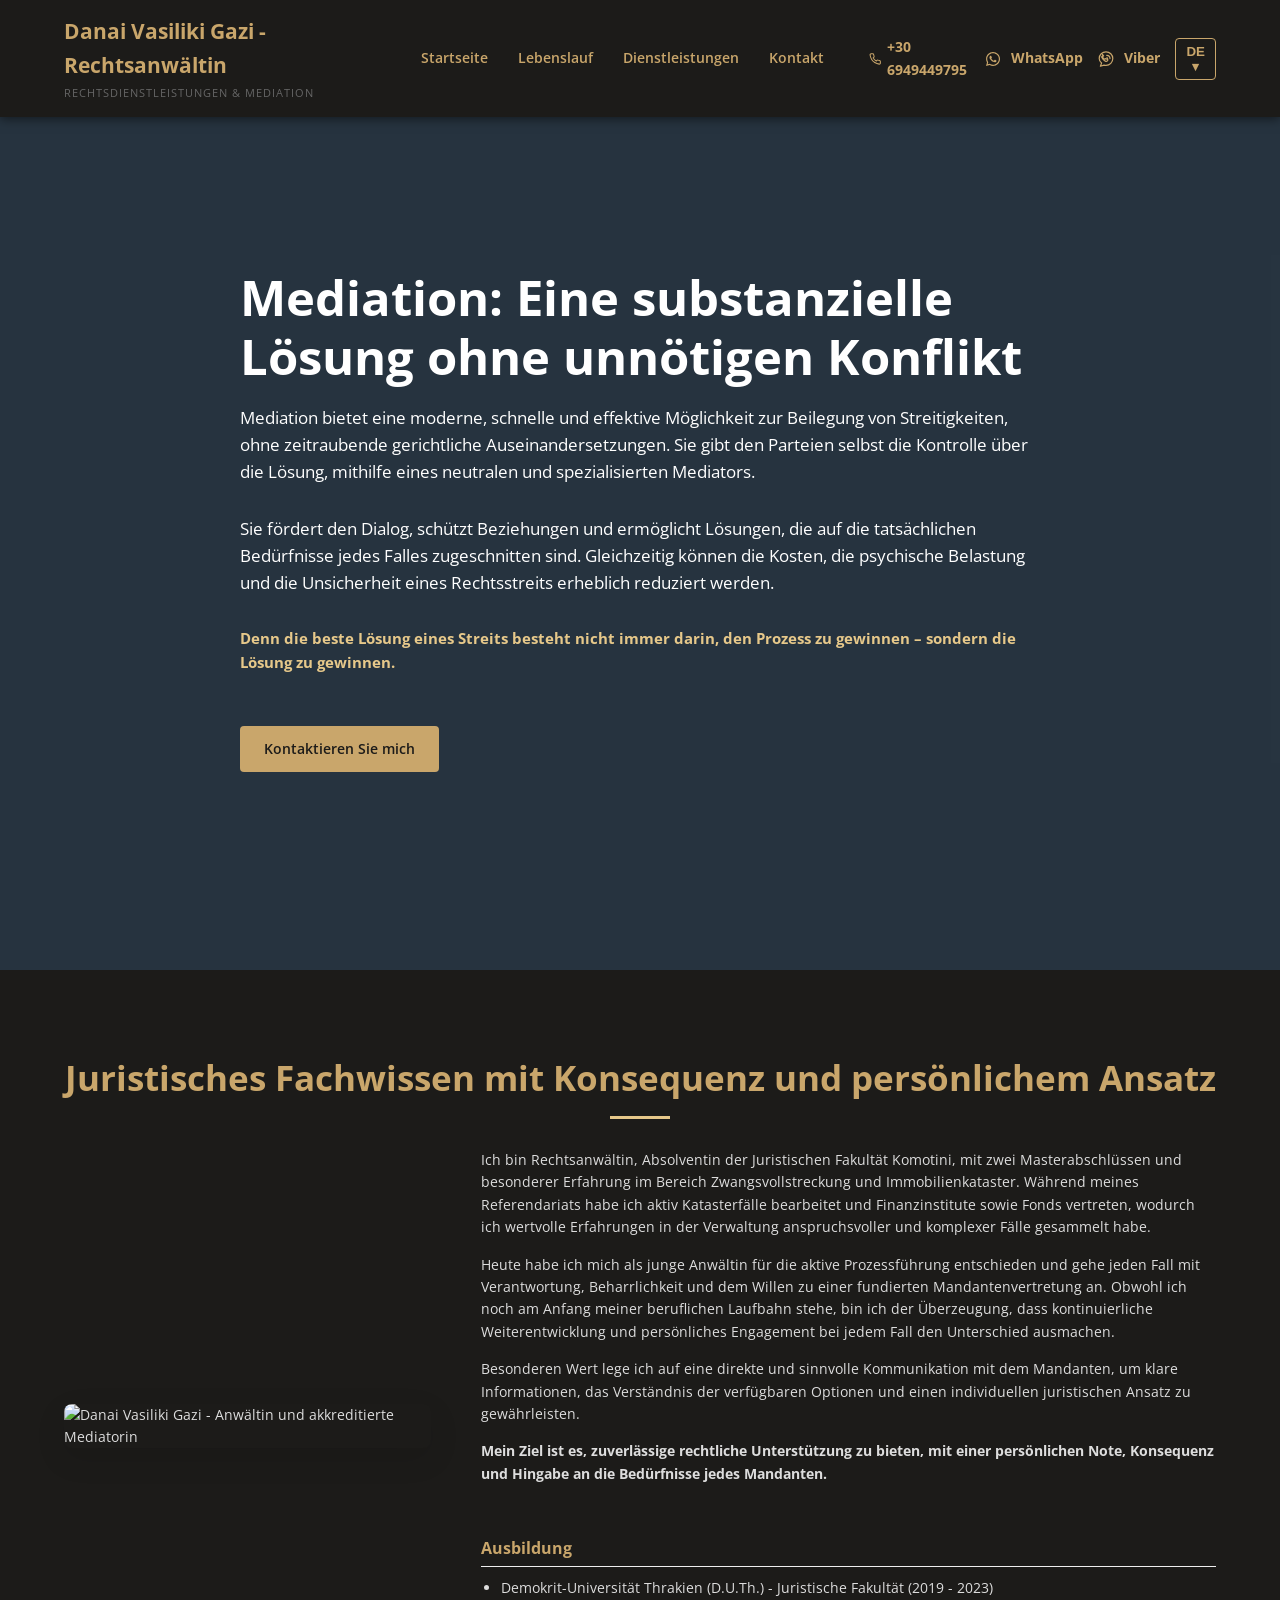
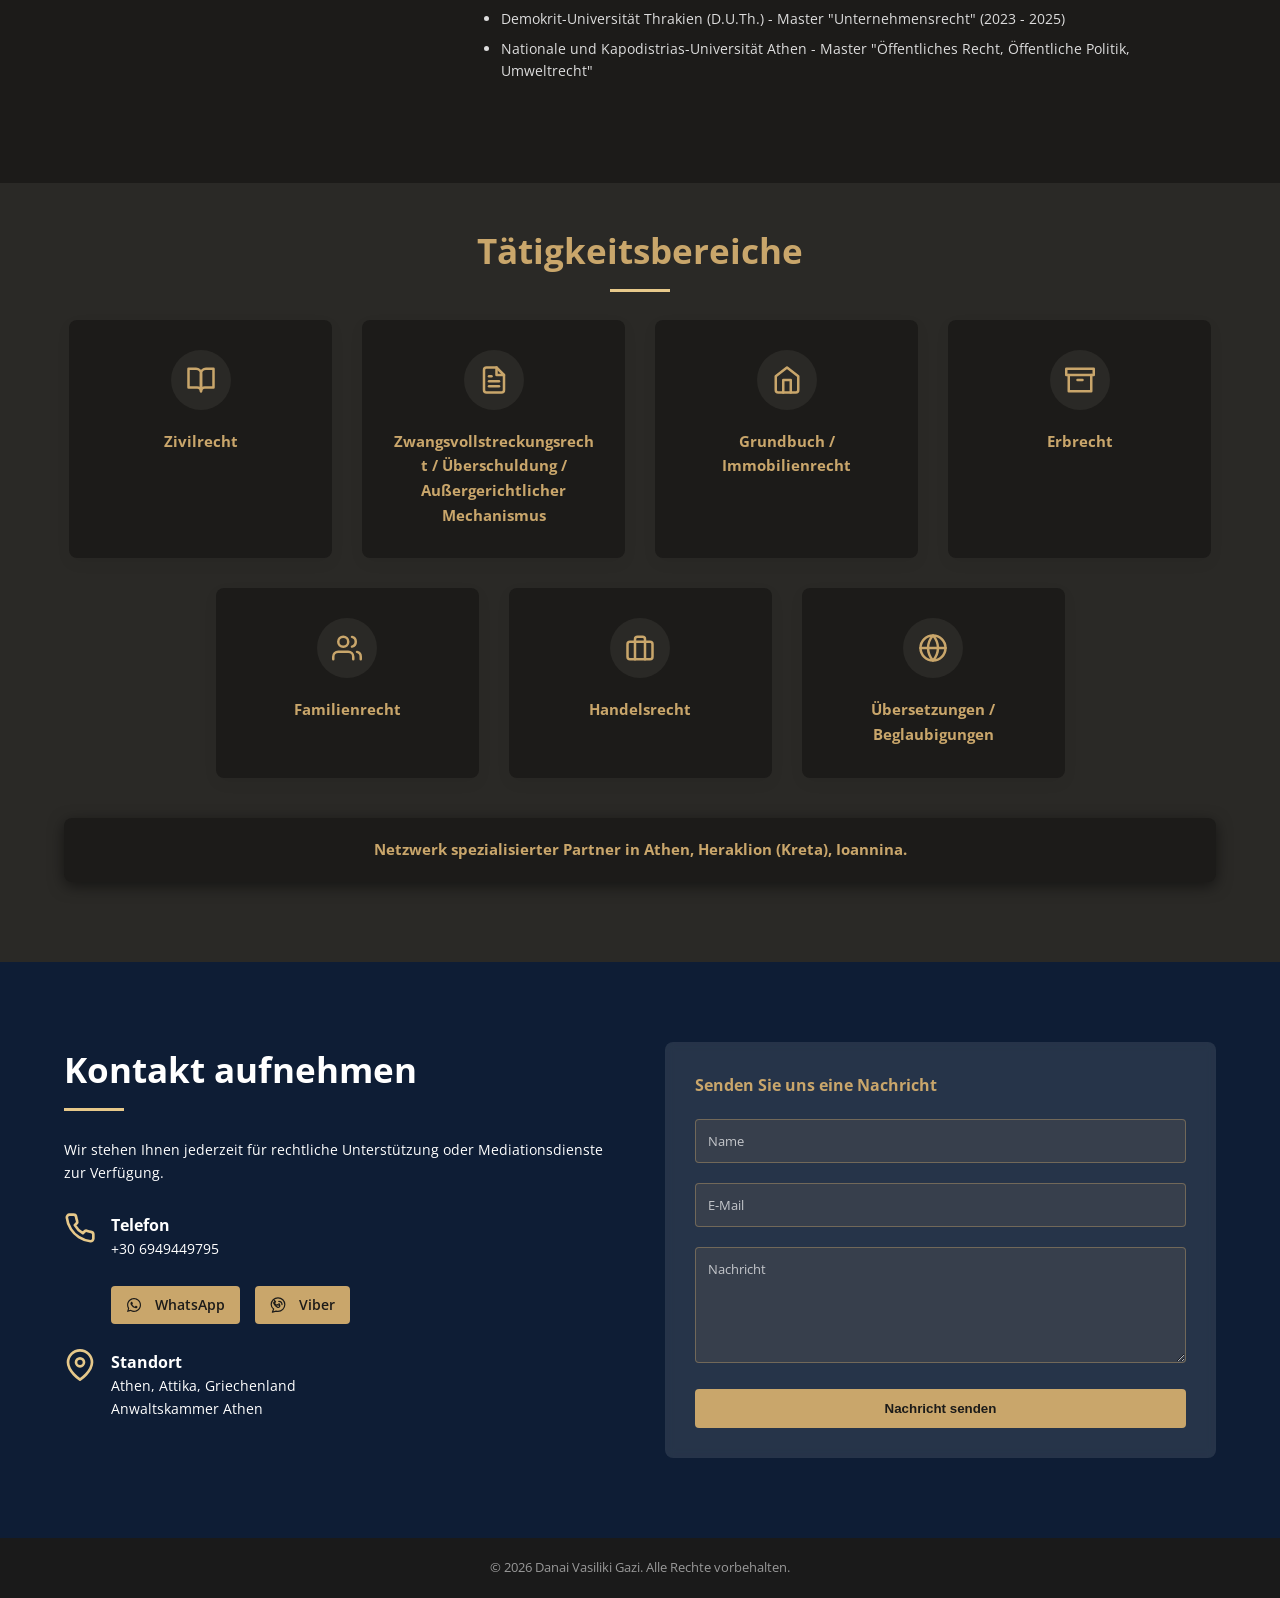
==== commit 5d6a38fb: "." ====
--- a/danai-vasiliki-gazi/de/index.html
+++ b/danai-vasiliki-gazi/de/index.html
@@ -16,10 +16,10 @@
     <link rel="preload" as="image" href="../dikigoros-athina-nomikes-ypiresies.jpg">
     
     <link rel="canonical" href="https://danai-vasiliki-gazi.pages.dev/de/" />
-    <link rel="alternate" hreflang="el" href="/" />
-    <link rel="alternate" hreflang="en" href="/en/" />
-    <link rel="alternate" hreflang="de" href="/de/" />
-    <link rel="alternate" hreflang="x-default" href="/" />
+    <link rel="alternate" hreflang="el" href="https://danai-vasiliki-gazi.pages.dev/" />
+    <link rel="alternate" hreflang="en" href="https://danai-vasiliki-gazi.pages.dev/en/" />
+    <link rel="alternate" hreflang="de" href="https://danai-vasiliki-gazi.pages.dev/de/" />
+    <link rel="alternate" hreflang="x-default" href="https://danai-vasiliki-gazi.pages.dev/" />
 
     <link rel="apple-touch-icon" sizes="180x180" href="../apple-touch-icon.png">
     <link rel="icon" type="image/png" sizes="32x32" href="../favicon-32x32.png">
@@ -30,13 +30,47 @@
 
     <link rel="stylesheet" href="../style.css">
     <link href="https://fonts.googleapis.com/css2?family=Open+Sans:wght@300;400;600;700&display=swap" rel="stylesheet">
+    <script type="application/ld+json">
+    {
+      "@context": "https://schema.org",
+      "@type": "LegalService",
+      "name": "Danai Vasiliki Gazi - Rechtsanwältin",
+      "image": "https://danai-vasiliki-gazi.pages.dev/danai-vasiliki-gazi-dikigoros.jpg",
+      "url": "https://danai-vasiliki-gazi.pages.dev/de/",
+      "telephone": "+306949449795",
+      "address": {
+        "@type": "PostalAddress",
+        "streetAddress": "Akadimias 60",
+        "addressLocality": "Athen",
+        "postalCode": "106 79",
+        "addressCountry": "GR"
+      },
+      "openingHoursSpecification": {
+        "@type": "OpeningHoursSpecification",
+        "dayOfWeek": [
+          "Monday",
+          "Tuesday",
+          "Wednesday",
+          "Thursday",
+          "Friday",
+          "Saturday",
+          "Sunday"
+        ],
+        "opens": "00:00",
+        "closes": "23:59"
+      },
+      "sameAs": [
+        "https://www.linkedin.com/in/danai-vasiliki-gazi-889a2329b/"
+      ]
+    }
+    </script>
 </head>
 <body>
 
     <header class="site-header">
         <div class="container header-container">
             <div class="logo">
-                <h1>Danai Vasiliki Gazi</h1>
+                <h1>Danai Vasiliki Gazi - Rechtsanwältin</h1>
                 <p class="subtitle">Rechtsdienstleistungen &amp; Mediation</p>
             </div>
             
@@ -203,7 +237,7 @@
                     <a href="tel:+306949449795" class="last-info-item">
                         <svg class="icon-medium" style="color: var(--secondary-color);" viewBox="0 0 24 24" fill="none" stroke="currentColor" stroke-width="2" stroke-linecap="round" stroke-linejoin="round"><path d="M22 16.92v3a2 2 0 0 1-2.18 2 19.79 19.79 0 0 1-8.63-3.07 19.5 19.5 0 0 1-6-6 19.79 19.79 0 0 1-3.07-8.67A2 2 0 0 1 4.11 2h3a2 2 0 0 1 2 1.72 12.84 12.84 0 0 0 .7 2.81 2 2 0 0 1-.45 2.11L8.09 9.91a16 16 0 0 0 6 6l1.27-1.27a2 2 0 0 1 2.11-.45 12.84 12.84 0 0 0 2.81.7A2 2 0 0 1 22 16.92z"></path></svg>
                         <div>
-                            <h4>Telefon</h4>
+                            <h3>Telefon</h3>
                             <p>+30 6949449795</p>
                         </div>
                     </a>
@@ -228,7 +262,7 @@
                     <a href="https://www.google.com/maps/dir//%CE%94%CE%B9%CE%BA%CE%B7%CE%B3%CE%BF%CF%81%CE%B9%CE%BA%CF%8C%CF%82+%CE%A3%CF%8D%CE%BB%CE%BB%CE%BF%CE%B3%CE%BF%CF%82+%CE%91%CE%B8%CE%B7%CE%BD%CF%8E%CE%BD,+%CE%91%CE%BA%CE%B1%CE%B4%CE%B7%CE%BC%CE%AF%CE%B1%CF%82+60,+%CE%91%CE%B8%CE%AE%CE%BD%CE%B1+106+79/@39.6310796,20.8672131,2584m/data=!3m2!1e3!4b1!4m8!4m7!1m0!1m5!1m1!1s0x14a1bd39ff932bb1:0xc28e20ec53037379!2m2!1d23.7338361!2d37.9823078?entry=ttu&g_ep=EgoyMDI2MDgxMS4wIKXMDSoASAFQAw%3D%3D" class="last-info-item" target="_blank">
                         <svg class="icon-medium" style="color: var(--secondary-color);" viewBox="0 0 24 24" fill="none" stroke="currentColor" stroke-width="2" stroke-linecap="round" stroke-linejoin="round"><path d="M21 10c0 7-9 13-9 13s-9-6-9-13a9 9 0 0 1 18 0z"></path><circle cx="12" cy="10" r="3"></circle></svg>
                         <div>
-                            <h4>Standort</h4>
+                            <h3>Standort</h3>
                             <p>Athen, Attika, Griechenland<br>Anwaltskammer Athen</p>
                         </div>
                     </a>
--- a/danai-vasiliki-gazi/style.css
+++ b/danai-vasiliki-gazi/style.css
@@ -27,6 +27,18 @@
     font-size: 14px;
 }
 
+/* Prevent text from breaking arbitrarily, only break when exceeding container */
+* {
+    word-break: normal;
+    overflow-wrap: break-word;
+    hyphens: auto;
+}
+
+/* Center statue image to avoid empty space on zoom */
+img {
+    object-position: center;
+}
+
 body {
     font-family: var(--font-family);
     color: var(--text-color);
